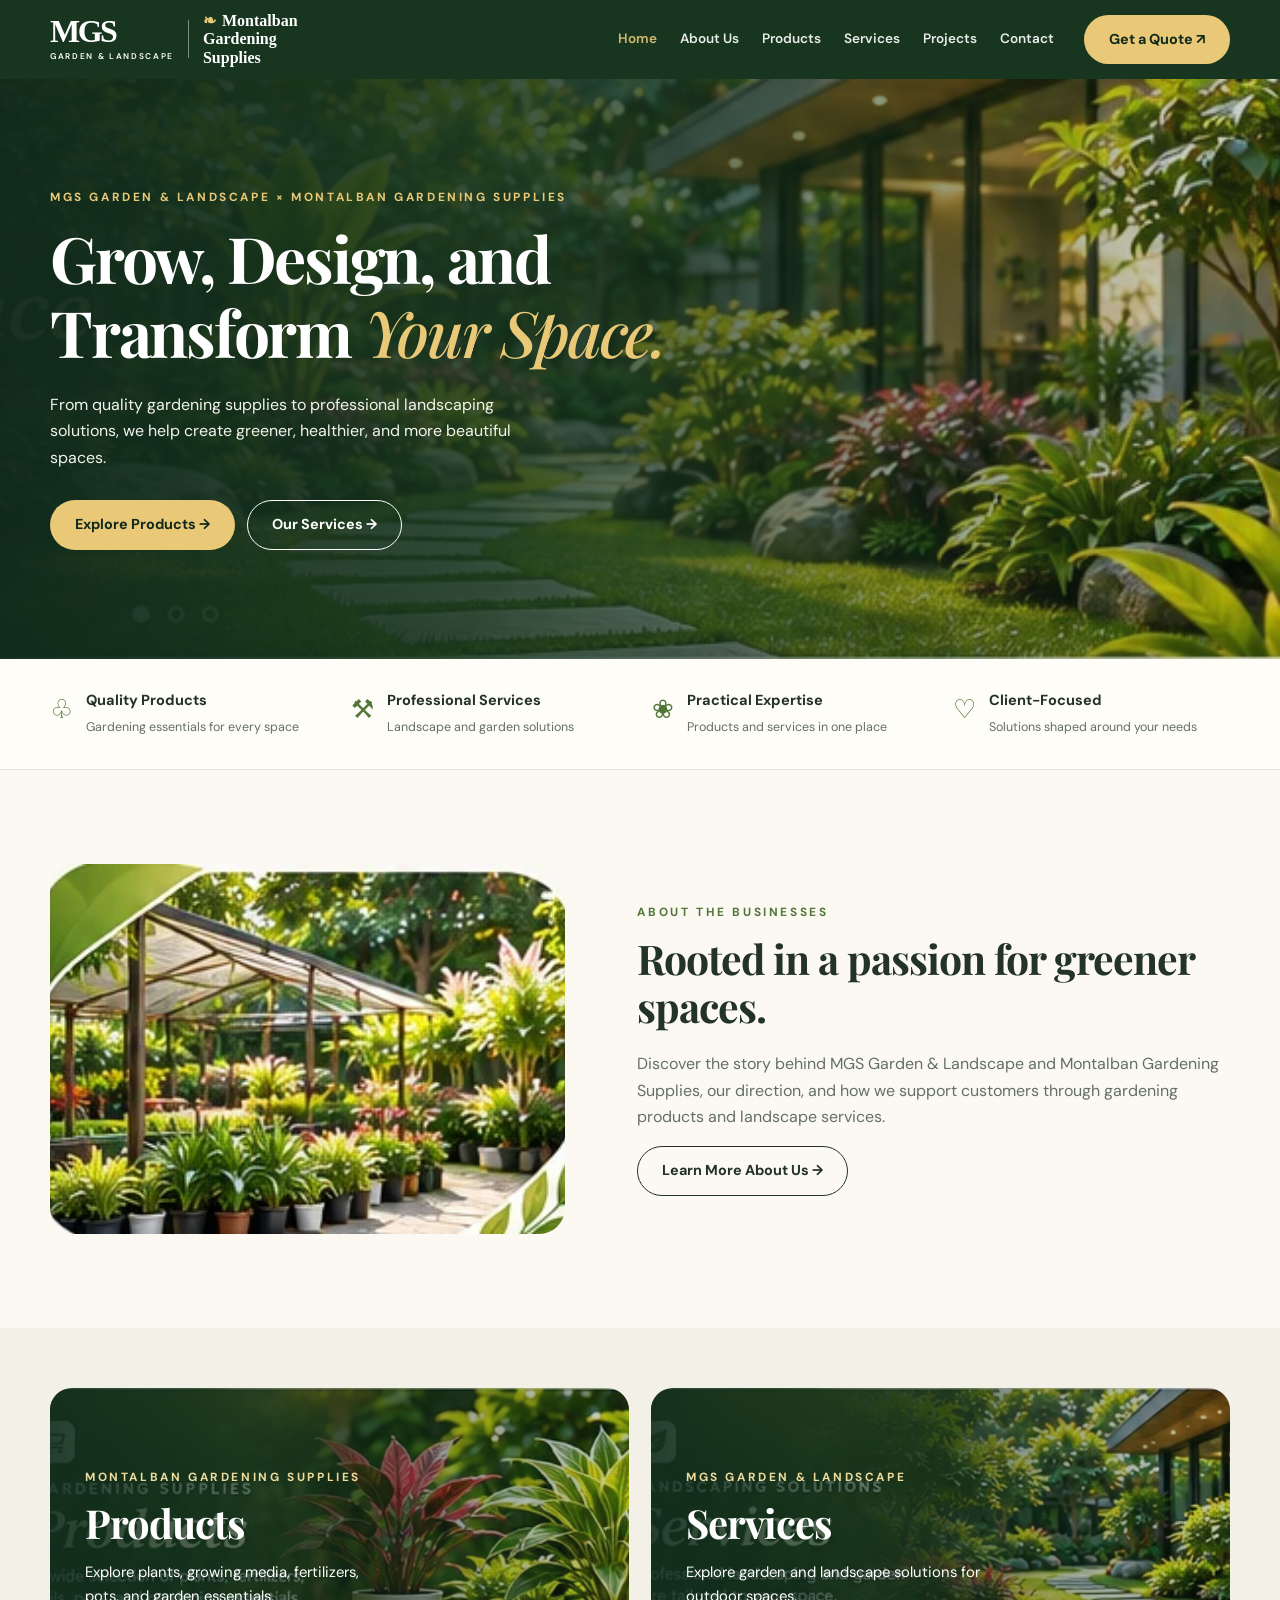
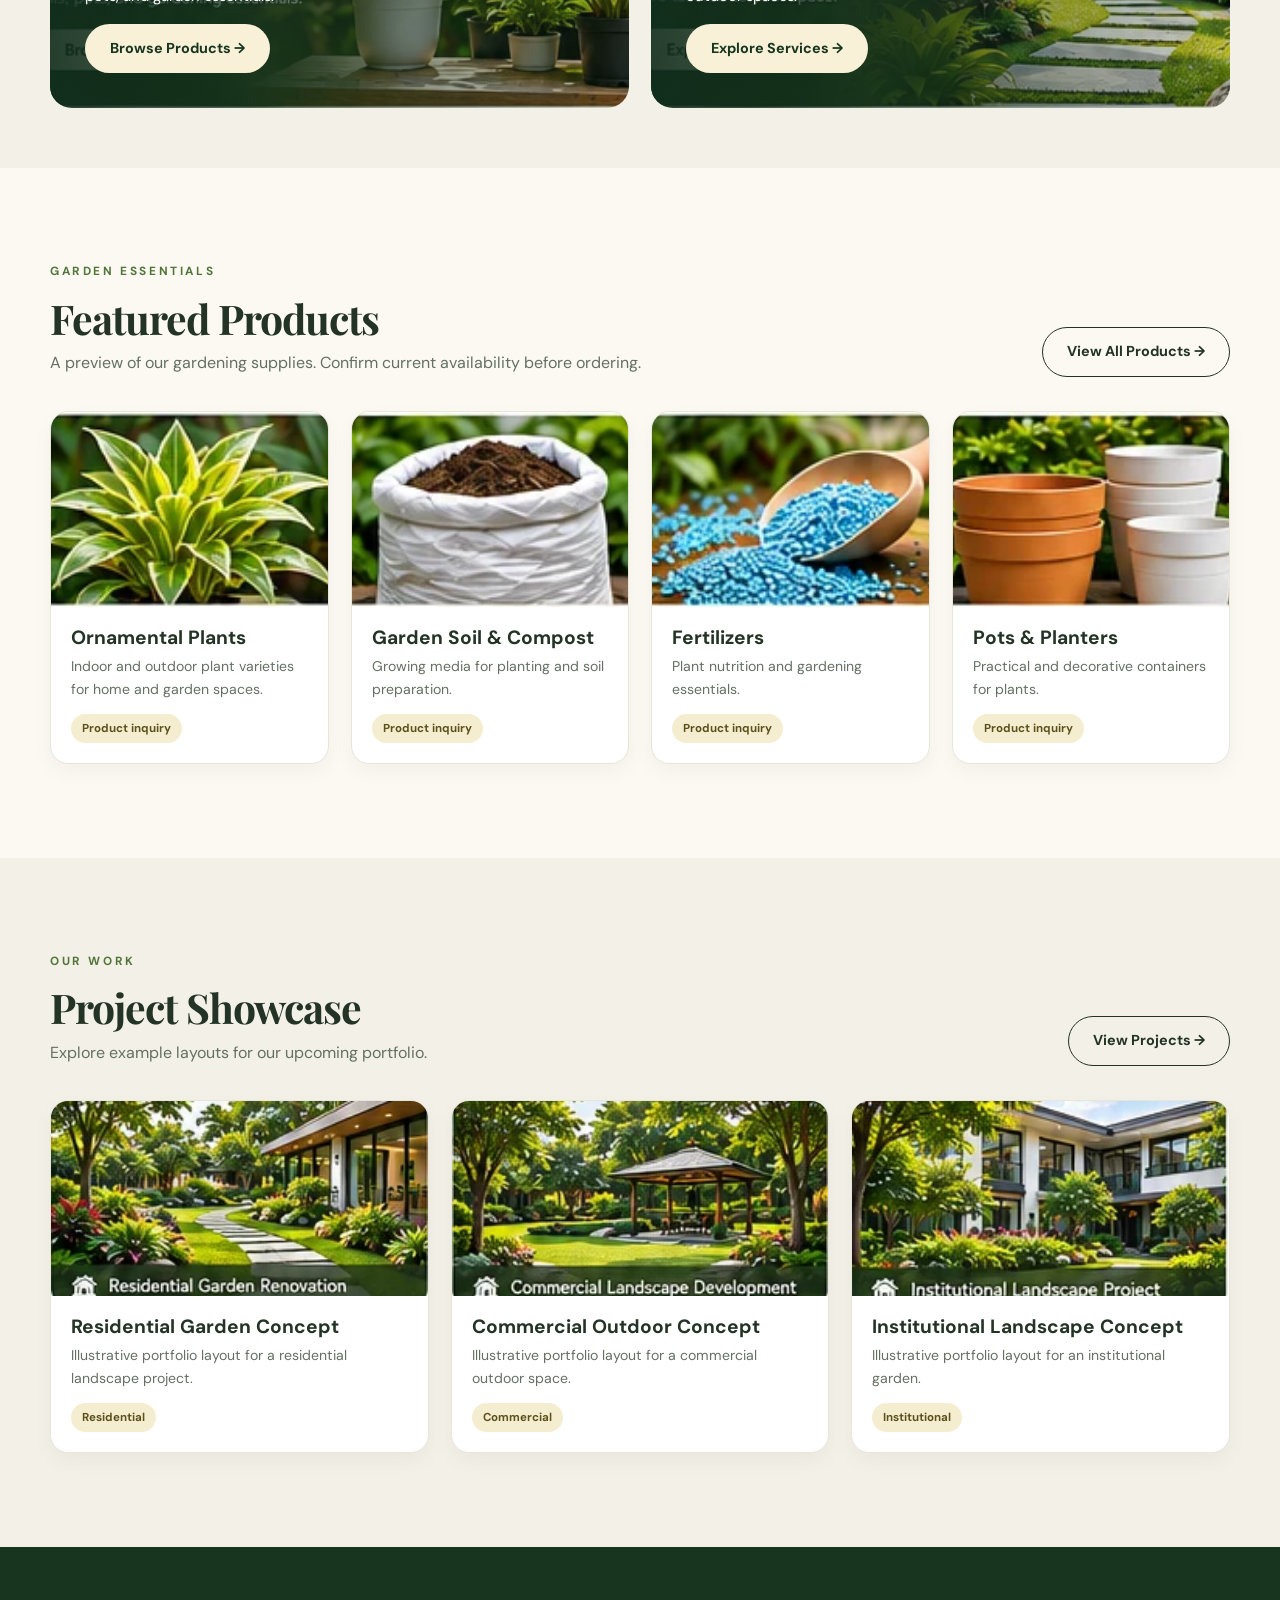
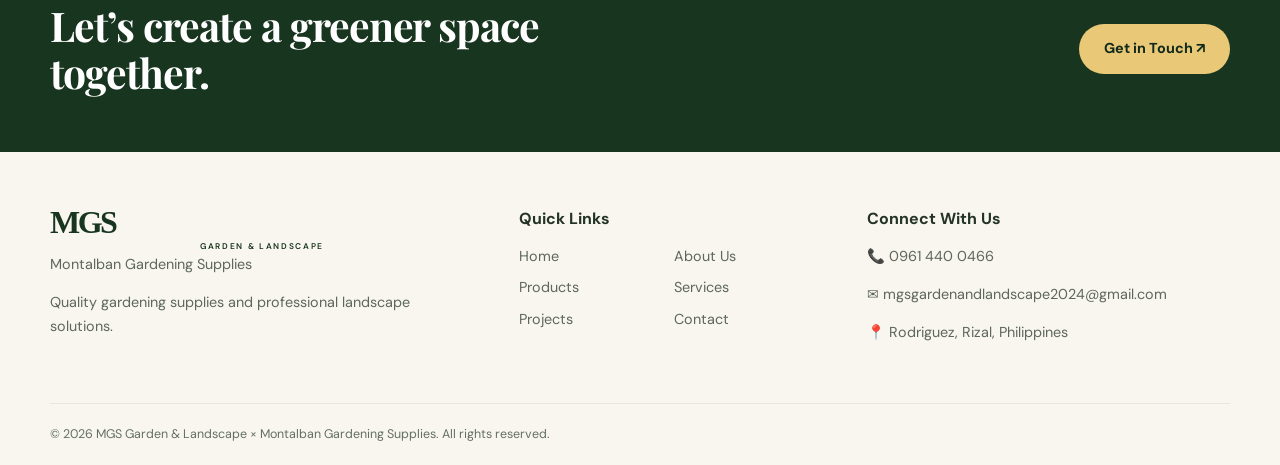
==== index.html @ c3f2a5ec "Initial website developmentcls" ====
<!doctype html><html lang="en"><head><meta charset="utf-8"><meta name="viewport" content="width=device-width, initial-scale=1"><meta name="theme-color" content="#18351f"><meta name="description" content="MGS Garden & Landscape and Montalban Gardening Supplies — gardening products, landscape services, and company information in Rodriguez, Rizal."><title>MGS Garden & Landscape | Montalban Gardening Supplies</title><link rel="icon" href="./assets/favicon.svg" type="image/svg+xml"><link rel="stylesheet" href="./assets/style.css"><script defer src="./assets/app.js"></script></head><body data-page="home" data-base="./"><div id="app"></div><noscript>This website requires JavaScript to display its pages. Please enable JavaScript.</noscript></body></html>
---- assets/style.css ----
@import url('https://fonts.googleapis.com/css2?family=DM+Sans:wght@400;500;600;700&family=Playfair+Display:wght@500;600;700&display=swap');
:root{--forest:#18351f;--dark:#11291a;--leaf:#52753a;--cream:#fbf9f2;--ivory:#f3f0e5;--gold:#e9c978;--ink:#233325;--muted:#647063;--border:#e7e6d9;--radius:19px}*{box-sizing:border-box}html{scroll-behavior:smooth}body{margin:0;background:var(--cream);color:var(--ink);font:16px/1.65 'DM Sans',Arial,sans-serif}h1,h2,h3,p{margin-top:0}h1,h2,h3{line-height:1.16}h1,h2,.serif{font-family:'Playfair Display',Georgia,serif}h1{font-size:clamp(2.5rem,5vw,5rem);letter-spacing:-.035em}h2{font-size:clamp(2rem,3.2vw,3.25rem);letter-spacing:-.025em}h3{font-size:1.2rem}a{text-decoration:none;color:inherit}img{max-width:100%;display:block}button,input,select,textarea{font:inherit}button{cursor:pointer}.container{width:min(1180px,calc(100% - 48px));margin:auto}.eyebrow{font-size:.74rem;font-weight:700;letter-spacing:.22em;text-transform:uppercase;color:var(--leaf);margin-bottom:13px}.lead{font-size:1.08rem;color:var(--muted);max-width:610px}.section{padding:94px 0}.section.alt{background:#f2f0e7}.section-head{display:flex;justify-content:space-between;align-items:end;gap:25px;margin-bottom:34px}.section-head h2{margin-bottom:8px}.section-head p{color:var(--muted);margin-bottom:0}.btn{display:inline-flex;gap:10px;align-items:center;justify-content:center;padding:12px 24px;border-radius:99px;font-weight:700;font-size:.9rem;border:1px solid transparent;transition:transform .2s,background .2s}.btn:hover{transform:translateY(-2px)}.btn.gold{background:var(--gold);color:var(--dark)}.btn.dark{background:var(--forest);color:white}.btn.outline{border-color:currentColor;color:inherit}.btn.light{background:#f8f1d8;color:var(--forest)}.btn:focus-visible,a:focus-visible,input:focus-visible,textarea:focus-visible,select:focus-visible{outline:3px solid #e2a52d;outline-offset:3px}.site-header{position:sticky;top:0;z-index:50;background:var(--forest);color:#fff;box-shadow:0 4px 20px #1424191c}.nav{height:79px;display:flex;align-items:center;gap:30px}.brand{display:flex;align-items:center;gap:14px;margin-right:auto;min-width:0}.brand-mgs{font:700 2rem/.9 Georgia,serif;letter-spacing:-.08em}.brand-mgs small{display:block;font:600 .52rem/1.4 'DM Sans',sans-serif;letter-spacing:.2em;text-align:center;margin-top:5px}.brand-divider{height:38px;border-left:1px solid #ffffff70}.brand-supplies{font:600 1rem/1.14 Georgia,serif;max-width:130px}.brand-supplies:before{content:'❧';color:var(--gold);padding-right:6px}.nav-links{display:flex;align-items:center;gap:23px}.nav-links a{font-size:.85rem;font-weight:600;white-space:nowrap;opacity:.9}.nav-links a:hover,.nav-links a.active{color:var(--gold)}.menu-toggle{display:none;border:0;background:transparent;color:white;font-size:1.6rem}.hero{min-height:580px;background:linear-gradient(90deg,#102a1cf5 0%,#17351edc 37%,#18331c25 100%),url('hero.webp') center right/cover;display:flex;align-items:center;color:white}.hero-inner{padding:100px 0;max-width:1180px}.hero h1{max-width:680px;margin-bottom:23px}.hero h1 em{color:var(--gold);font-weight:500}.hero p{max-width:510px;color:#f3f5ec;margin-bottom:29px}.actions{display:flex;flex-wrap:wrap;gap:12px}.value-strip{border-bottom:1px solid var(--border);background:#fffdf7}.values{display:grid;grid-template-columns:repeat(4,1fr);gap:24px;padding:30px 0}.value{display:flex;align-items:start;gap:13px}.value-icon{font-size:1.6rem;color:var(--leaf)}.value strong{display:block;font-size:.91rem}.value span:last-child{font-size:.78rem;color:var(--muted)}.story-grid{display:grid;grid-template-columns:1fr 1.15fr;gap:72px;align-items:center}.story-img{width:100%;height:370px;object-fit:cover;border-radius:26px}.story-copy h2{margin-bottom:21px}.story-copy p{color:var(--muted)}.split-cards{display:grid;grid-template-columns:repeat(2,1fr);gap:22px}.split-card{position:relative;overflow:hidden;border-radius:22px;min-height:320px;color:white;display:flex;align-items:end;background-position:center;background-size:cover}.split-card:before{content:'';position:absolute;inset:0;background:linear-gradient(90deg,#102d1de8,#102d1d35)}.split-card>div{position:relative;padding:35px;max-width:370px}.split-card h2{font-size:2.5rem;margin-bottom:13px}.split-card p{font-size:.93rem}.split-card .eyebrow{color:#eedc9e}.card-grid{display:grid;grid-template-columns:repeat(4,1fr);gap:22px}.card-grid.three{grid-template-columns:repeat(3,1fr)}.card{border:1px solid var(--border);border-radius:18px;overflow:hidden;background:white;box-shadow:0 8px 20px #1424190a}.card img{width:100%;height:195px;object-fit:cover}.card-body{padding:20px}.card-body h3{margin-bottom:6px}.card-body p{font-size:.88rem;color:var(--muted);margin-bottom:12px}.tag{display:inline-block;padding:5px 11px;background:#f5edcf;border-radius:20px;color:#5b511d;font-size:.72rem;font-weight:700}.page-hero{background:linear-gradient(120deg,#193b25,#2c4b2a);color:white;padding:88px 0}.page-hero h1{margin-bottom:15px}.page-hero p{max-width:660px;color:#e1e9dc}.page-hero .eyebrow{color:var(--gold)}.filter-row{display:flex;flex-wrap:wrap;gap:10px;margin-bottom:27px}.filter{border:1px solid #d5d9cd;background:white;border-radius:50px;padding:9px 16px;color:var(--forest)}.filter.active{background:var(--forest);color:white}.cta-band{background:var(--forest);color:white;padding:55px 0}.cta-layout{display:flex;align-items:center;justify-content:space-between;gap:24px}.cta-layout h2{max-width:570px;margin:0}.footer{background:#f8f6ee;padding:56px 0 20px}.footer-grid{display:grid;grid-template-columns:1.4fr 1fr 1.2fr;gap:45px}.footer h3{font:700 1rem 'DM Sans',sans-serif}.footer p,.footer a{color:#5d675d;font-size:.9rem}.footer-links{display:grid;grid-template-columns:repeat(2,1fr);gap:8px}.copyright{border-top:1px solid var(--border);margin-top:44px;padding-top:20px;font-size:.78rem;color:var(--muted)}.note{background:#f6f0d9;border-left:4px solid #caa94e;padding:13px 17px;border-radius:7px;font-size:.87rem;color:#61582e}.contact-grid{display:grid;grid-template-columns:.9fr 1.1fr;gap:60px}.contact-detail{margin:20px 0}.contact-detail strong{display:block}.form{display:grid;gap:15px;background:white;border:1px solid var(--border);border-radius:20px;padding:30px}.form label{display:grid;gap:5px;font-size:.84rem;font-weight:700}.form input,.form select,.form textarea{width:100%;padding:12px;border:1px solid #ccd2c6;border-radius:8px;background:#fff}.form textarea{min-height:130px;resize:vertical}.form .btn{justify-self:start}.empty{padding:20px;color:var(--muted)}@media(max-width:960px){.nav{height:70px}.menu-toggle{display:block}.nav-links{display:none;position:absolute;top:70px;left:0;right:0;background:var(--forest);padding:25px;flex-direction:column;align-items:stretch;gap:15px}.nav-links.open{display:flex}.nav-cta{display:none}.values{grid-template-columns:repeat(2,1fr)}.card-grid{grid-template-columns:repeat(2,1fr)}.card-grid.three{grid-template-columns:repeat(2,1fr)}.story-grid{gap:30px}}@media(max-width:640px){.container{width:min(100% - 32px,1180px)}.brand-mgs{font-size:1.5rem}.brand-mgs small{font-size:.4rem}.brand-supplies{font-size:.75rem}.brand-divider{height:32px}.nav{gap:12px}.section{padding:65px 0}.hero{min-height:540px;background-position:60% center;background-image:linear-gradient(90deg,#102a1cf0,#18351eb8),url('hero.webp')}.hero-inner{padding:80px 0}.values{gap:16px}.value{gap:8px}.value-icon{font-size:1.3rem}.story-grid,.split-cards,.contact-grid,.footer-grid{grid-template-columns:1fr}.story-img{height:260px}.split-card{min-height:280px}.card-grid,.card-grid.three{grid-template-columns:1fr 1fr;gap:12px}.card img{height:135px}.card-body{padding:13px}.card-body h3{font-size:.97rem}.card-body p{font-size:.8rem}.section-head{align-items:start;flex-direction:column}.cta-layout{align-items:start;flex-direction:column}.footer-grid{gap:25px}}@media(max-width:390px){.card-grid,.card-grid.three{grid-template-columns:1fr}.card img{height:200px}}@media(prefers-reduced-motion:reduce){html{scroll-behavior:auto}.btn{transition:none}}
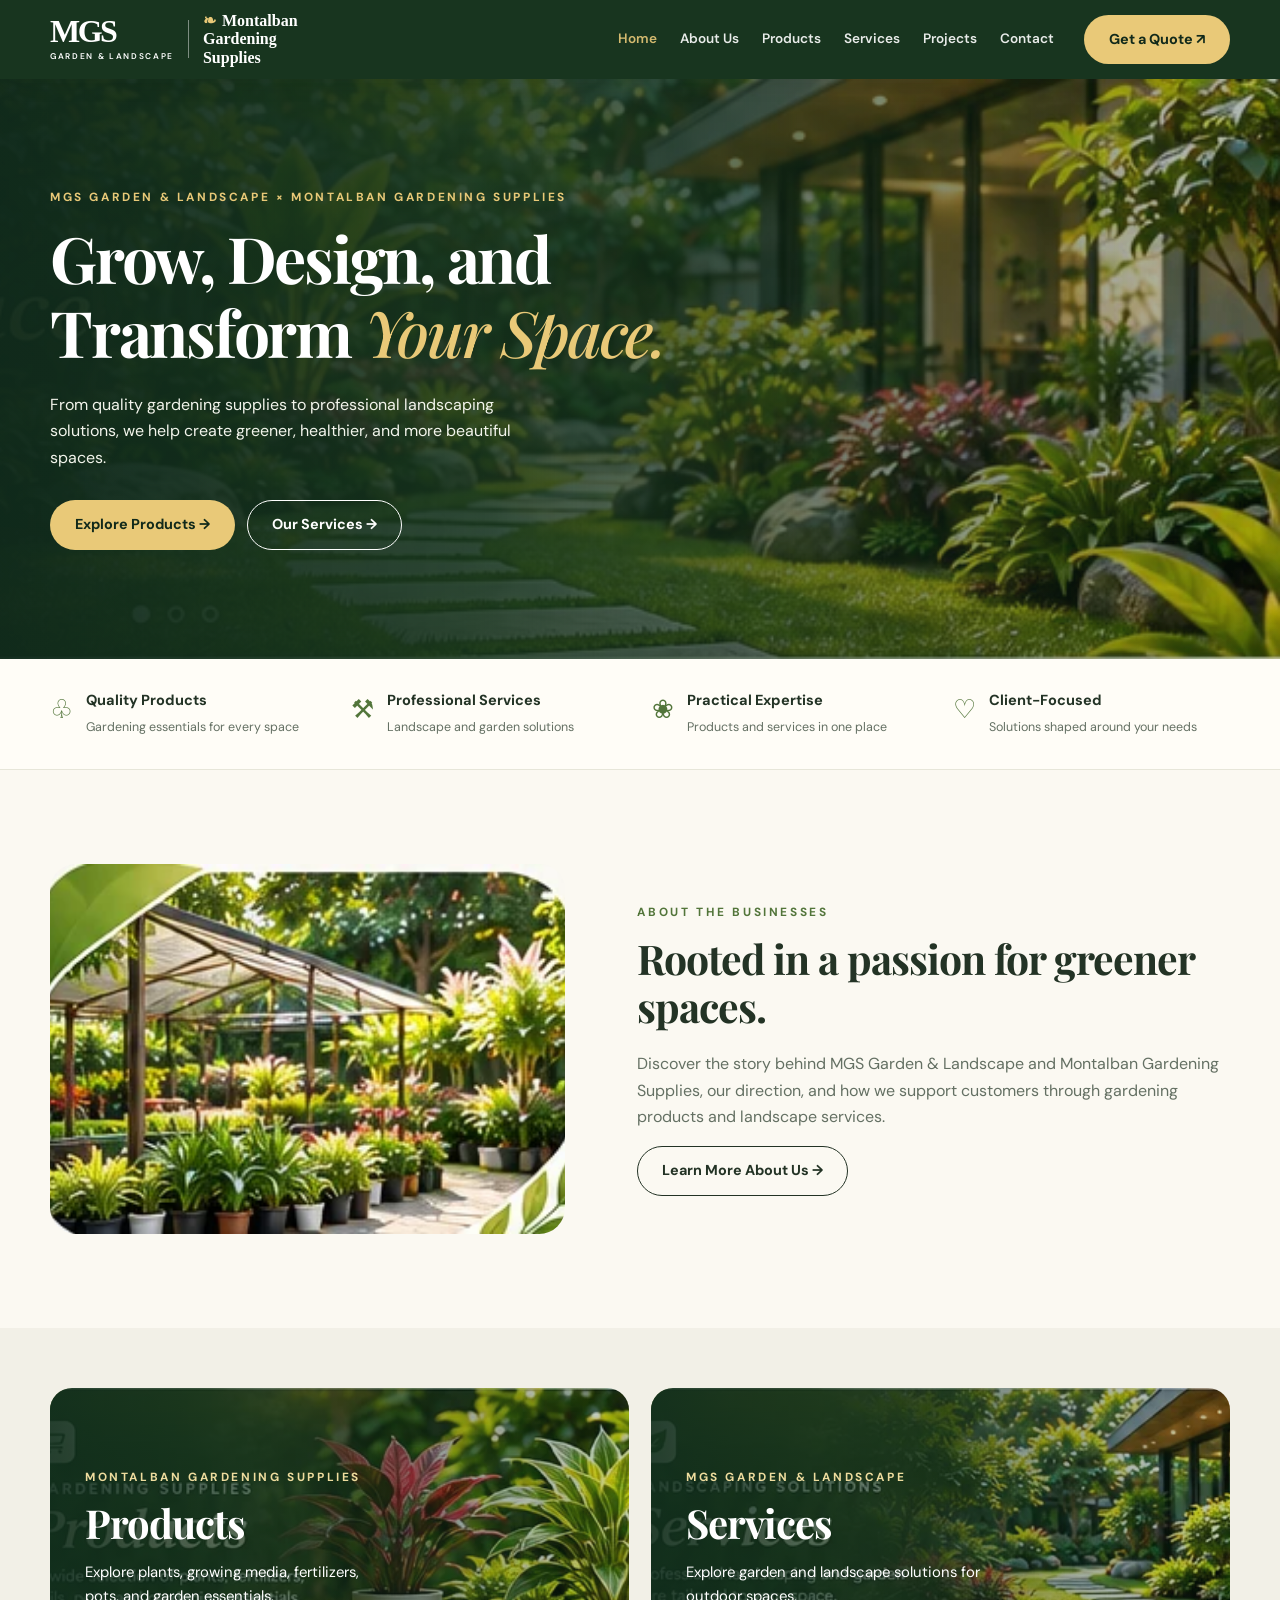
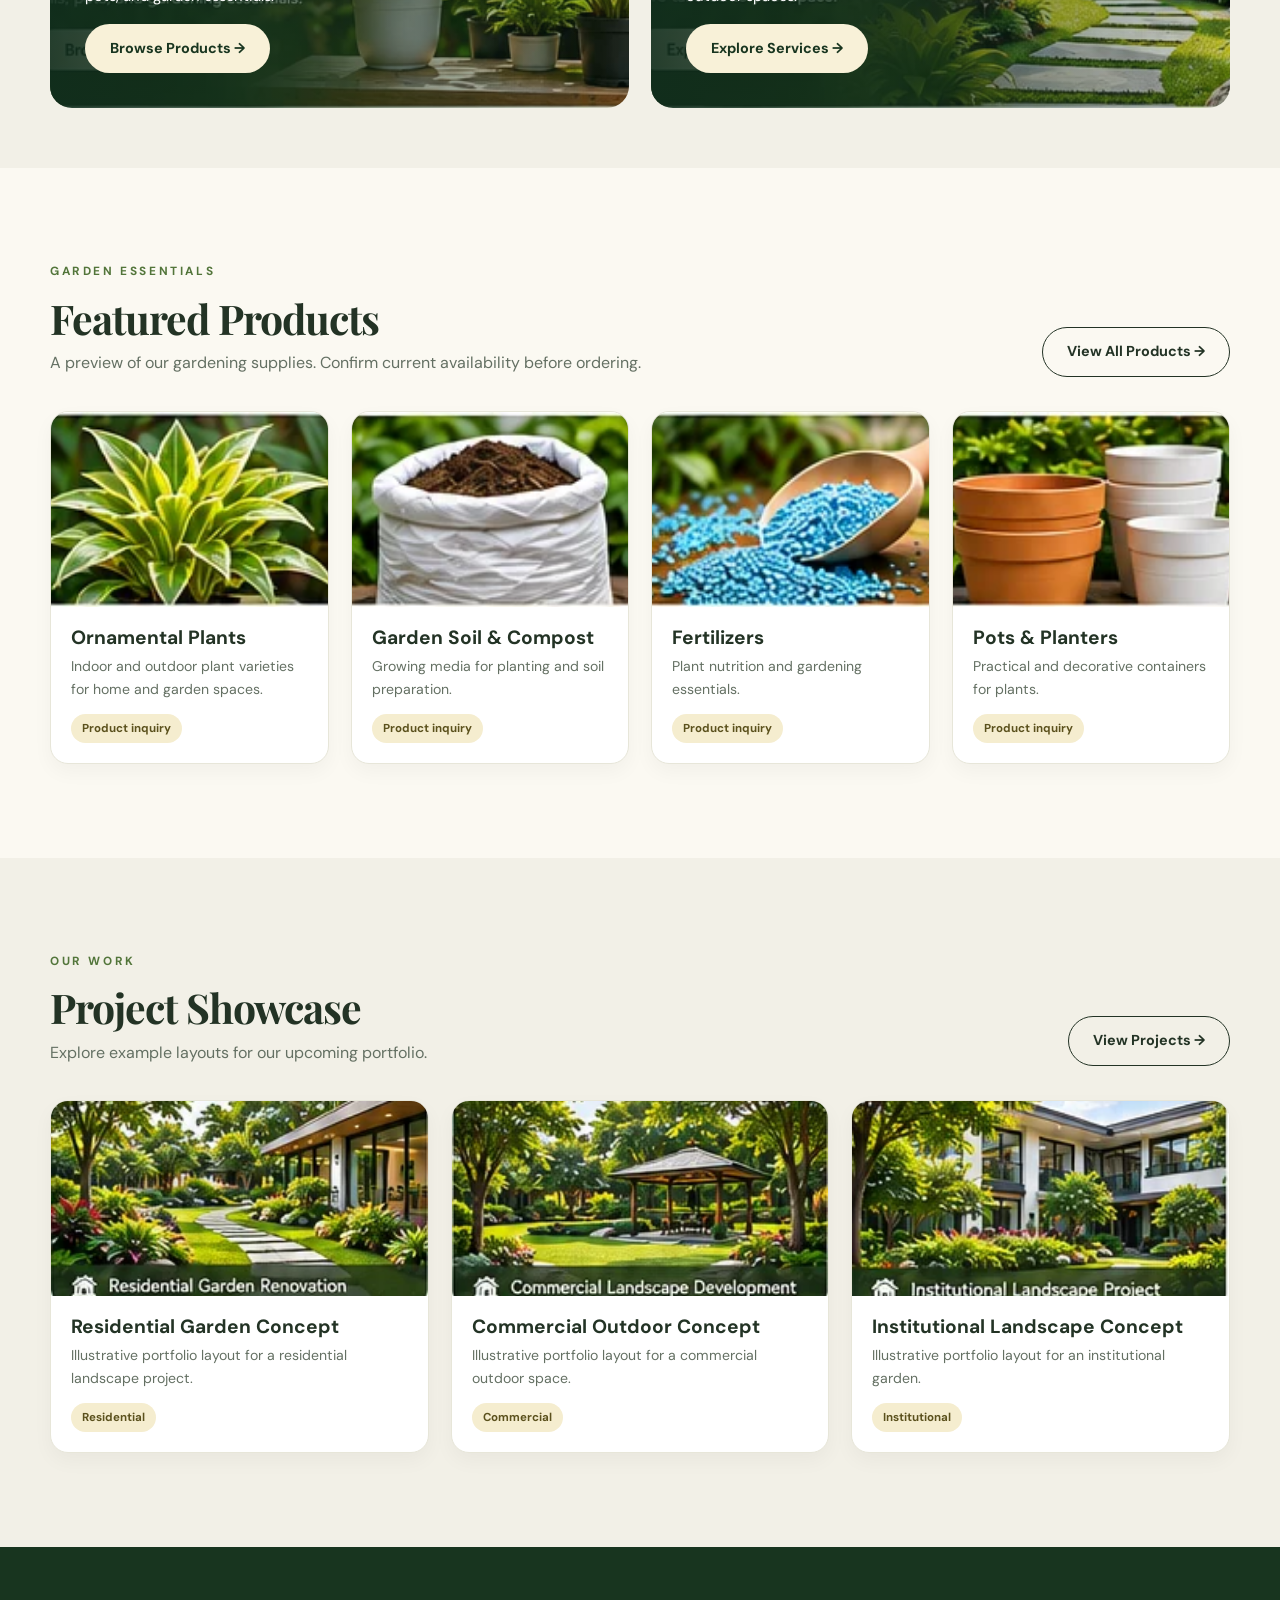
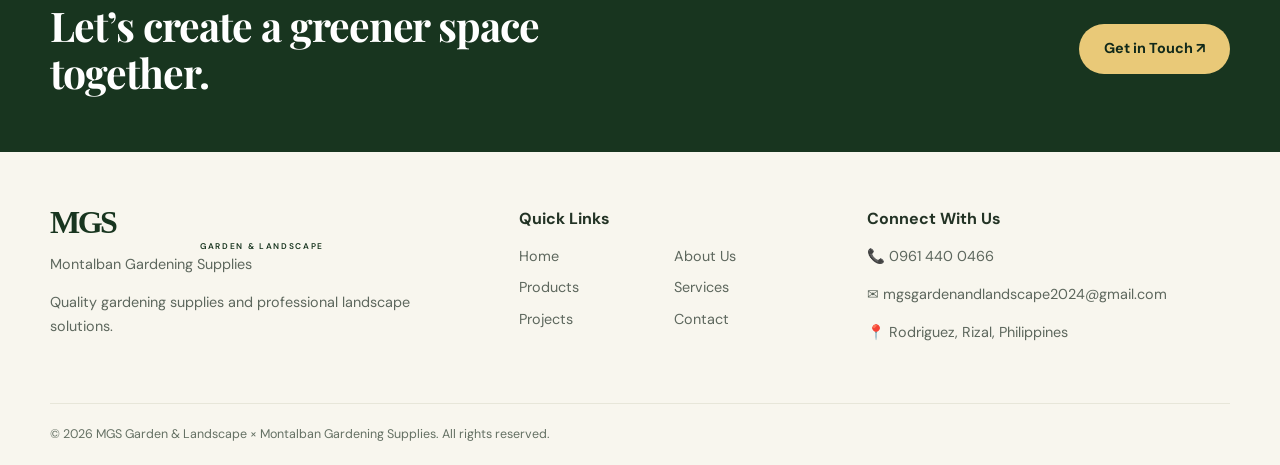
==== commit 05296e74: "Updated website" ====
--- a/index.html
+++ b/index.html
@@ -1 +1 @@
-<!doctype html><html lang="en"><head><meta charset="utf-8"><meta name="viewport" content="width=device-width, initial-scale=1"><meta name="theme-color" content="#18351f"><meta name="description" content="MGS Garden & Landscape and Montalban Gardening Supplies — gardening products, landscape services, and company information in Rodriguez, Rizal."><title>MGS Garden & Landscape | Montalban Gardening Supplies</title><link rel="icon" href="./assets/favicon.svg" type="image/svg+xml"><link rel="stylesheet" href="./assets/style.css"><script defer src="./assets/app.js"></script></head><body data-page="home" data-base="./"><div id="app"></div><noscript>This website requires JavaScript to display its pages. Please enable JavaScript.</noscript></body></html>+<!doctype html><html lang="en"><head><meta charset="utf-8"><meta name="viewport" content="width=device-width, initial-scale=1"><meta name="theme-color" content="#18351f"><meta name="description" content="MGS Garden & Landscape and Montalban Gardening Supplies — gardening products, landscape services, and company information in Rodriguez, Rizal."><title>MGS Garden & Landscape | Montalban Gardening Supplies</title><link rel="icon" href="./assets/favicon.svg" type="image/svg+xml"><link rel="stylesheet" href="./assets/style.css"><script defer src="./assets/app.js"></script><style id="site-loader-style">#site-loader{position:fixed;inset:0;z-index:99999;display:grid;place-items:center;background:#fbf9f2;transition:opacity .38s ease,visibility .38s ease}#site-loader.is-hidden{opacity:0;visibility:hidden;pointer-events:none}.site-loader-inner{text-align:center;color:#18351f;padding:24px}.site-loader-leaf{width:74px;height:74px;display:block;margin:0 auto 16px;transform-origin:50% 80%;animation:leaf-sway 1.15s ease-in-out infinite alternate}.site-loader-name{font:600 18px Georgia,serif;letter-spacing:.04em}.site-loader-caption{font:12px Arial,sans-serif;letter-spacing:.17em;text-transform:uppercase;margin-top:7px;color:#52753a}@keyframes leaf-sway{from{transform:rotate(-13deg) scale(.96)}to{transform:rotate(13deg) scale(1.04)}}@media(prefers-reduced-motion:reduce){.site-loader-leaf{animation:none}#site-loader{transition:none}}</style></head><body data-page="home" data-base="./"><div id="site-loader" role="status" aria-live="polite" aria-label="Loading website"><div class="site-loader-inner"><svg class="site-loader-leaf" viewBox="0 0 100 100" xmlns="http://www.w3.org/2000/svg" aria-hidden="true"><path d="M18 79C18 31 53 12 88 12c0 40-18 73-57 73-6 0-10-2-13-6Z" fill="#52753a"/><path d="M19 82c17-23 34-39 59-56" fill="none" stroke="#e9c978" stroke-width="4" stroke-linecap="round"/><path d="M46 57 40 32M61 43l-2-20M47 56l24 7" fill="none" stroke="#d8e4bb" stroke-width="2.5" stroke-linecap="round"/></svg><div class="site-loader-name">MGS Garden &amp; Landscape</div><div class="site-loader-caption">Growing greener spaces</div></div></div><div id="app"></div><noscript>This website requires JavaScript to display its pages. Please enable JavaScript.</noscript></body></html>
--- a/assets/style.css
+++ b/assets/style.css
@@ -1,2 +1,28 @@
 @import url('https://fonts.googleapis.com/css2?family=DM+Sans:wght@400;500;600;700&family=Playfair+Display:wght@500;600;700&display=swap');
-:root{--forest:#18351f;--dark:#11291a;--leaf:#52753a;--cream:#fbf9f2;--ivory:#f3f0e5;--gold:#e9c978;--ink:#233325;--muted:#647063;--border:#e7e6d9;--radius:19px}*{box-sizing:border-box}html{scroll-behavior:smooth}body{margin:0;background:var(--cream);color:var(--ink);font:16px/1.65 'DM Sans',Arial,sans-serif}h1,h2,h3,p{margin-top:0}h1,h2,h3{line-height:1.16}h1,h2,.serif{font-family:'Playfair Display',Georgia,serif}h1{font-size:clamp(2.5rem,5vw,5rem);letter-spacing:-.035em}h2{font-size:clamp(2rem,3.2vw,3.25rem);letter-spacing:-.025em}h3{font-size:1.2rem}a{text-decoration:none;color:inherit}img{max-width:100%;display:block}button,input,select,textarea{font:inherit}button{cursor:pointer}.container{width:min(1180px,calc(100% - 48px));margin:auto}.eyebrow{font-size:.74rem;font-weight:700;letter-spacing:.22em;text-transform:uppercase;color:var(--leaf);margin-bottom:13px}.lead{font-size:1.08rem;color:var(--muted);max-width:610px}.section{padding:94px 0}.section.alt{background:#f2f0e7}.section-head{display:flex;justify-content:space-between;align-items:end;gap:25px;margin-bottom:34px}.section-head h2{margin-bottom:8px}.section-head p{color:var(--muted);margin-bottom:0}.btn{display:inline-flex;gap:10px;align-items:center;justify-content:center;padding:12px 24px;border-radius:99px;font-weight:700;font-size:.9rem;border:1px solid transparent;transition:transform .2s,background .2s}.btn:hover{transform:translateY(-2px)}.btn.gold{background:var(--gold);color:var(--dark)}.btn.dark{background:var(--forest);color:white}.btn.outline{border-color:currentColor;color:inherit}.btn.light{background:#f8f1d8;color:var(--forest)}.btn:focus-visible,a:focus-visible,input:focus-visible,textarea:focus-visible,select:focus-visible{outline:3px solid #e2a52d;outline-offset:3px}.site-header{position:sticky;top:0;z-index:50;background:var(--forest);color:#fff;box-shadow:0 4px 20px #1424191c}.nav{height:79px;display:flex;align-items:center;gap:30px}.brand{display:flex;align-items:center;gap:14px;margin-right:auto;min-width:0}.brand-mgs{font:700 2rem/.9 Georgia,serif;letter-spacing:-.08em}.brand-mgs small{display:block;font:600 .52rem/1.4 'DM Sans',sans-serif;letter-spacing:.2em;text-align:center;margin-top:5px}.brand-divider{height:38px;border-left:1px solid #ffffff70}.brand-supplies{font:600 1rem/1.14 Georgia,serif;max-width:130px}.brand-supplies:before{content:'❧';color:var(--gold);padding-right:6px}.nav-links{display:flex;align-items:center;gap:23px}.nav-links a{font-size:.85rem;font-weight:600;white-space:nowrap;opacity:.9}.nav-links a:hover,.nav-links a.active{color:var(--gold)}.menu-toggle{display:none;border:0;background:transparent;color:white;font-size:1.6rem}.hero{min-height:580px;background:linear-gradient(90deg,#102a1cf5 0%,#17351edc 37%,#18331c25 100%),url('hero.webp') center right/cover;display:flex;align-items:center;color:white}.hero-inner{padding:100px 0;max-width:1180px}.hero h1{max-width:680px;margin-bottom:23px}.hero h1 em{color:var(--gold);font-weight:500}.hero p{max-width:510px;color:#f3f5ec;margin-bottom:29px}.actions{display:flex;flex-wrap:wrap;gap:12px}.value-strip{border-bottom:1px solid var(--border);background:#fffdf7}.values{display:grid;grid-template-columns:repeat(4,1fr);gap:24px;padding:30px 0}.value{display:flex;align-items:start;gap:13px}.value-icon{font-size:1.6rem;color:var(--leaf)}.value strong{display:block;font-size:.91rem}.value span:last-child{font-size:.78rem;color:var(--muted)}.story-grid{display:grid;grid-template-columns:1fr 1.15fr;gap:72px;align-items:center}.story-img{width:100%;height:370px;object-fit:cover;border-radius:26px}.story-copy h2{margin-bottom:21px}.story-copy p{color:var(--muted)}.split-cards{display:grid;grid-template-columns:repeat(2,1fr);gap:22px}.split-card{position:relative;overflow:hidden;border-radius:22px;min-height:320px;color:white;display:flex;align-items:end;background-position:center;background-size:cover}.split-card:before{content:'';position:absolute;inset:0;background:linear-gradient(90deg,#102d1de8,#102d1d35)}.split-card>div{position:relative;padding:35px;max-width:370px}.split-card h2{font-size:2.5rem;margin-bottom:13px}.split-card p{font-size:.93rem}.split-card .eyebrow{color:#eedc9e}.card-grid{display:grid;grid-template-columns:repeat(4,1fr);gap:22px}.card-grid.three{grid-template-columns:repeat(3,1fr)}.card{border:1px solid var(--border);border-radius:18px;overflow:hidden;background:white;box-shadow:0 8px 20px #1424190a}.card img{width:100%;height:195px;object-fit:cover}.card-body{padding:20px}.card-body h3{margin-bottom:6px}.card-body p{font-size:.88rem;color:var(--muted);margin-bottom:12px}.tag{display:inline-block;padding:5px 11px;background:#f5edcf;border-radius:20px;color:#5b511d;font-size:.72rem;font-weight:700}.page-hero{background:linear-gradient(120deg,#193b25,#2c4b2a);color:white;padding:88px 0}.page-hero h1{margin-bottom:15px}.page-hero p{max-width:660px;color:#e1e9dc}.page-hero .eyebrow{color:var(--gold)}.filter-row{display:flex;flex-wrap:wrap;gap:10px;margin-bottom:27px}.filter{border:1px solid #d5d9cd;background:white;border-radius:50px;padding:9px 16px;color:var(--forest)}.filter.active{background:var(--forest);color:white}.cta-band{background:var(--forest);color:white;padding:55px 0}.cta-layout{display:flex;align-items:center;justify-content:space-between;gap:24px}.cta-layout h2{max-width:570px;margin:0}.footer{background:#f8f6ee;padding:56px 0 20px}.footer-grid{display:grid;grid-template-columns:1.4fr 1fr 1.2fr;gap:45px}.footer h3{font:700 1rem 'DM Sans',sans-serif}.footer p,.footer a{color:#5d675d;font-size:.9rem}.footer-links{display:grid;grid-template-columns:repeat(2,1fr);gap:8px}.copyright{border-top:1px solid var(--border);margin-top:44px;padding-top:20px;font-size:.78rem;color:var(--muted)}.note{background:#f6f0d9;border-left:4px solid #caa94e;padding:13px 17px;border-radius:7px;font-size:.87rem;color:#61582e}.contact-grid{display:grid;grid-template-columns:.9fr 1.1fr;gap:60px}.contact-detail{margin:20px 0}.contact-detail strong{display:block}.form{display:grid;gap:15px;background:white;border:1px solid var(--border);border-radius:20px;padding:30px}.form label{display:grid;gap:5px;font-size:.84rem;font-weight:700}.form input,.form select,.form textarea{width:100%;padding:12px;border:1px solid #ccd2c6;border-radius:8px;background:#fff}.form textarea{min-height:130px;resize:vertical}.form .btn{justify-self:start}.empty{padding:20px;color:var(--muted)}@media(max-width:960px){.nav{height:70px}.menu-toggle{display:block}.nav-links{display:none;position:absolute;top:70px;left:0;right:0;background:var(--forest);padding:25px;flex-direction:column;align-items:stretch;gap:15px}.nav-links.open{display:flex}.nav-cta{display:none}.values{grid-template-columns:repeat(2,1fr)}.card-grid{grid-template-columns:repeat(2,1fr)}.card-grid.three{grid-template-columns:repeat(2,1fr)}.story-grid{gap:30px}}@media(max-width:640px){.container{width:min(100% - 32px,1180px)}.brand-mgs{font-size:1.5rem}.brand-mgs small{font-size:.4rem}.brand-supplies{font-size:.75rem}.brand-divider{height:32px}.nav{gap:12px}.section{padding:65px 0}.hero{min-height:540px;background-position:60% center;background-image:linear-gradient(90deg,#102a1cf0,#18351eb8),url('hero.webp')}.hero-inner{padding:80px 0}.values{gap:16px}.value{gap:8px}.value-icon{font-size:1.3rem}.story-grid,.split-cards,.contact-grid,.footer-grid{grid-template-columns:1fr}.story-img{height:260px}.split-card{min-height:280px}.card-grid,.card-grid.three{grid-template-columns:1fr 1fr;gap:12px}.card img{height:135px}.card-body{padding:13px}.card-body h3{font-size:.97rem}.card-body p{font-size:.8rem}.section-head{align-items:start;flex-direction:column}.cta-layout{align-items:start;flex-direction:column}.footer-grid{gap:25px}}@media(max-width:390px){.card-grid,.card-grid.three{grid-template-columns:1fr}.card img{height:200px}}@media(prefers-reduced-motion:reduce){html{scroll-behavior:auto}.btn{transition:none}}+:root{--forest:#18351f;--dark:#11291a;--leaf:#52753a;--cream:#fbf9f2;--ivory:#f3f0e5;--gold:#e9c978;--ink:#233325;--muted:#647063;--border:#e7e6d9;--radius:19px}*{box-sizing:border-box}html{scroll-behavior:smooth}body{margin:0;background:var(--cream);color:var(--ink);font:16px/1.65 'DM Sans',Arial,sans-serif}h1,h2,h3,p{margin-top:0}h1,h2,h3{line-height:1.16}h1,h2,.serif{font-family:'Playfair Display',Georgia,serif}h1{font-size:clamp(2.5rem,5vw,5rem);letter-spacing:-.035em}h2{font-size:clamp(2rem,3.2vw,3.25rem);letter-spacing:-.025em}h3{font-size:1.2rem}a{text-decoration:none;color:inherit}img{max-width:100%;display:block}button,input,select,textarea{font:inherit}button{cursor:pointer}.container{width:min(1180px,calc(100% - 48px));margin:auto}.eyebrow{font-size:.74rem;font-weight:700;letter-spacing:.22em;text-transform:uppercase;color:var(--leaf);margin-bottom:13px}.lead{font-size:1.08rem;color:var(--muted);max-width:610px}.section{padding:94px 0}.section.alt{background:#f2f0e7}.section-head{display:flex;justify-content:space-between;align-items:end;gap:25px;margin-bottom:34px}.section-head h2{margin-bottom:8px}.section-head p{color:var(--muted);margin-bottom:0}.btn{display:inline-flex;gap:10px;align-items:center;justify-content:center;padding:12px 24px;border-radius:99px;font-weight:700;font-size:.9rem;border:1px solid transparent;transition:transform .2s,background .2s}.btn:hover{transform:translateY(-2px)}.btn.gold{background:var(--gold);color:var(--dark)}.btn.dark{background:var(--forest);color:white}.btn.outline{border-color:currentColor;color:inherit}.btn.light{background:#f8f1d8;color:var(--forest)}.btn:focus-visible,a:focus-visible,input:focus-visible,textarea:focus-visible,select:focus-visible{outline:3px solid #e2a52d;outline-offset:3px}.site-header{position:sticky;top:0;z-index:50;background:var(--forest);color:#fff;box-shadow:0 4px 20px #1424191c}.nav{height:79px;display:flex;align-items:center;gap:30px}.brand{display:flex;align-items:center;gap:14px;margin-right:auto;min-width:0}.brand-mgs{font:700 2rem/.9 Georgia,serif;letter-spacing:-.08em}.brand-mgs small{display:block;font:600 .52rem/1.4 'DM Sans',sans-serif;letter-spacing:.2em;text-align:center;margin-top:5px}.brand-divider{height:38px;border-left:1px solid #ffffff70}.brand-supplies{font:600 1rem/1.14 Georgia,serif;max-width:130px}.brand-supplies:before{content:'❧';color:var(--gold);padding-right:6px}.nav-links{display:flex;align-items:center;gap:23px}.nav-links a{font-size:.85rem;font-weight:600;white-space:nowrap;opacity:.9}.nav-links a:hover,.nav-links a.active{color:var(--gold)}.menu-toggle{display:none;border:0;background:transparent;color:white;font-size:1.6rem}.hero{min-height:580px;background:linear-gradient(90deg,#102a1cf5 0%,#17351edc 37%,#18331c25 100%),url('hero.webp') center right/cover;display:flex;align-items:center;color:white}.hero-inner{padding:100px 0;max-width:1180px}.hero h1{max-width:680px;margin-bottom:23px}.hero h1 em{color:var(--gold);font-weight:500}.hero p{max-width:510px;color:#f3f5ec;margin-bottom:29px}.actions{display:flex;flex-wrap:wrap;gap:12px}.value-strip{border-bottom:1px solid var(--border);background:#fffdf7}.values{display:grid;grid-template-columns:repeat(4,1fr);gap:24px;padding:30px 0}.value{display:flex;align-items:start;gap:13px}.value-icon{font-size:1.6rem;color:var(--leaf)}.value strong{display:block;font-size:.91rem}.value span:last-child{font-size:.78rem;color:var(--muted)}.story-grid{display:grid;grid-template-columns:1fr 1.15fr;gap:72px;align-items:center}.story-img{width:100%;height:370px;object-fit:cover;border-radius:26px}.story-copy h2{margin-bottom:21px}.story-copy p{color:var(--muted)}.split-cards{display:grid;grid-template-columns:repeat(2,1fr);gap:22px}.split-card{position:relative;overflow:hidden;border-radius:22px;min-height:320px;color:white;display:flex;align-items:end;background-position:center;background-size:cover}.split-card:before{content:'';position:absolute;inset:0;background:linear-gradient(90deg,#102d1de8,#102d1d35)}.split-card>div{position:relative;padding:35px;max-width:370px}.split-card h2{font-size:2.5rem;margin-bottom:13px}.split-card p{font-size:.93rem}.split-card .eyebrow{color:#eedc9e}.card-grid{display:grid;grid-template-columns:repeat(4,1fr);gap:22px}.card-grid.three{grid-template-columns:repeat(3,1fr)}.card{border:1px solid var(--border);border-radius:18px;overflow:hidden;background:white;box-shadow:0 8px 20px #1424190a}.card img{width:100%;height:195px;object-fit:cover}.card-body{padding:20px}.card-body h3{margin-bottom:6px}.card-body p{font-size:.88rem;color:var(--muted);margin-bottom:12px}.tag{display:inline-block;padding:5px 11px;background:#f5edcf;border-radius:20px;color:#5b511d;font-size:.72rem;font-weight:700}.page-hero{background:linear-gradient(120deg,#193b25,#2c4b2a);color:white;padding:88px 0}.page-hero h1{margin-bottom:15px}.page-hero p{max-width:660px;color:#e1e9dc}.page-hero .eyebrow{color:var(--gold)}.filter-row{display:flex;flex-wrap:wrap;gap:10px;margin-bottom:27px}.filter{border:1px solid #d5d9cd;background:white;border-radius:50px;padding:9px 16px;color:var(--forest)}.filter.active{background:var(--forest);color:white}.cta-band{background:var(--forest);color:white;padding:55px 0}.cta-layout{display:flex;align-items:center;justify-content:space-between;gap:24px}.cta-layout h2{max-width:570px;margin:0}.footer{background:#f8f6ee;padding:56px 0 20px}.footer-grid{display:grid;grid-template-columns:1.4fr 1fr 1.2fr;gap:45px}.footer h3{font:700 1rem 'DM Sans',sans-serif}.footer p,.footer a{color:#5d675d;font-size:.9rem}.footer-links{display:grid;grid-template-columns:repeat(2,1fr);gap:8px}.copyright{border-top:1px solid var(--border);margin-top:44px;padding-top:20px;font-size:.78rem;color:var(--muted)}.note{background:#f6f0d9;border-left:4px solid #caa94e;padding:13px 17px;border-radius:7px;font-size:.87rem;color:#61582e}.contact-grid{display:grid;grid-template-columns:.9fr 1.1fr;gap:60px}.contact-detail{margin:20px 0}.contact-detail strong{display:block}.form{display:grid;gap:15px;background:white;border:1px solid var(--border);border-radius:20px;padding:30px}.form label{display:grid;gap:5px;font-size:.84rem;font-weight:700}.form input,.form select,.form textarea{width:100%;padding:12px;border:1px solid #ccd2c6;border-radius:8px;background:#fff}.form textarea{min-height:130px;resize:vertical}.form .btn{justify-self:start}.empty{padding:20px;color:var(--muted)}@media(max-width:960px){.nav{height:70px}.menu-toggle{display:block}.nav-links{display:none;position:absolute;top:70px;left:0;right:0;background:var(--forest);padding:25px;flex-direction:column;align-items:stretch;gap:15px}.nav-links.open{display:flex}.nav-cta{display:none}.values{grid-template-columns:repeat(2,1fr)}.card-grid{grid-template-columns:repeat(2,1fr)}.card-grid.three{grid-template-columns:repeat(2,1fr)}.story-grid{gap:30px}}@media(max-width:640px){.container{width:min(100% - 32px,1180px)}.brand-mgs{font-size:1.5rem}.brand-mgs small{font-size:.4rem}.brand-supplies{font-size:.75rem}.brand-divider{height:32px}.nav{gap:12px}.section{padding:65px 0}.hero{min-height:540px;background-position:60% center;background-image:linear-gradient(90deg,#102a1cf0,#18351eb8),url('hero.webp')}.hero-inner{padding:80px 0}.values{gap:16px}.value{gap:8px}.value-icon{font-size:1.3rem}.story-grid,.split-cards,.contact-grid,.footer-grid{grid-template-columns:1fr}.story-img{height:260px}.split-card{min-height:280px}.card-grid,.card-grid.three{grid-template-columns:1fr 1fr;gap:12px}.card img{height:135px}.card-body{padding:13px}.card-body h3{font-size:.97rem}.card-body p{font-size:.8rem}.section-head{align-items:start;flex-direction:column}.cta-layout{align-items:start;flex-direction:column}.footer-grid{gap:25px}}@media(max-width:390px){.card-grid,.card-grid.three{grid-template-columns:1fr}.card img{height:200px}}@media(prefers-reduced-motion:reduce){html{scroll-behavior:auto}.btn{transition:none}}
+/* Subtle text introductions: progressive enhancement, no layout shifts. */
+@media (prefers-reduced-motion: no-preference) {
+  .text-intro-ready .text-intro {opacity:0;transform:translate3d(0,17px,0);filter:blur(2px);transition:opacity .7s ease,transform .7s cubic-bezier(.2,.75,.25,1),filter .7s ease;transition-delay:var(--intro-delay,0ms);}
+  .text-intro-ready .text-intro.is-visible {opacity:1;transform:none;filter:blur(0);}
+}
+@media (prefers-reduced-motion: reduce) { .text-intro {opacity:1!important;transform:none!important;filter:none!important;transition:none!important;} }
+
+/* Hero introduction: subtle cinematic image reveal, gold accent and staged CTAs. */
+.hero{position:relative;isolation:isolate;overflow:hidden;background:var(--dark);}
+.hero::before{content:"";position:absolute;inset:0;z-index:-2;background:url('hero.webp') center right/cover no-repeat;transform:scale(1.075);filter:brightness(.88);}
+.hero::after{content:"";position:absolute;inset:0;z-index:-1;background:linear-gradient(90deg,#102a1cf5 0%,#17351edc 37%,#18331c25 100%);}
+.hero-inner{position:relative;z-index:1;}
+@media(prefers-reduced-motion:no-preference){
+  .hero.hero-intro-pending::before{opacity:.6;transform:scale(1.075);}
+  .hero.hero-intro-playing::before{animation:mgs-hero-image 1.7s cubic-bezier(.2,.7,.2,1) both;}
+  .hero.hero-intro-pending .actions>a{opacity:0;transform:translateY(16px);}
+  .hero.hero-intro-playing .actions>a{animation:mgs-hero-cta .75s cubic-bezier(.2,.75,.25,1) both;}
+  .hero.hero-intro-playing .actions>a:nth-child(1){animation-delay:.55s;}
+  .hero.hero-intro-playing .actions>a:nth-child(2){animation-delay:.7s;}
+  @keyframes mgs-hero-image{from{opacity:.6;transform:scale(1.075);filter:brightness(.75)}to{opacity:1;transform:scale(1);filter:brightness(.88)}}
+  @keyframes mgs-hero-cta{from{opacity:0;transform:translateY(16px)}to{opacity:1;transform:translateY(0)}}
+}
+@media(max-width:640px){.hero::before{background-position:60% center}.hero::after{background:linear-gradient(90deg,#102a1cf0,#18351eb8)}}
+@media(prefers-reduced-motion:reduce){.hero::before{transform:none;filter:none}.hero .actions>a{opacity:1;transform:none;animation:none}}
+
+@media(prefers-reduced-motion:no-preference){.text-intro-ready .hero.hero-intro-pending .text-intro.is-visible{opacity:0;transform:translate3d(0,22px,0);filter:blur(3px)}.text-intro-ready .hero.hero-intro-playing .text-intro.is-visible{opacity:1;transform:none;filter:none}.hero.hero-intro-playing .eyebrow.text-intro{transition-delay:.12s}.hero.hero-intro-playing h1.text-intro{transition-delay:.24s}.hero.hero-intro-playing p.text-intro{transition-delay:.4s}}
